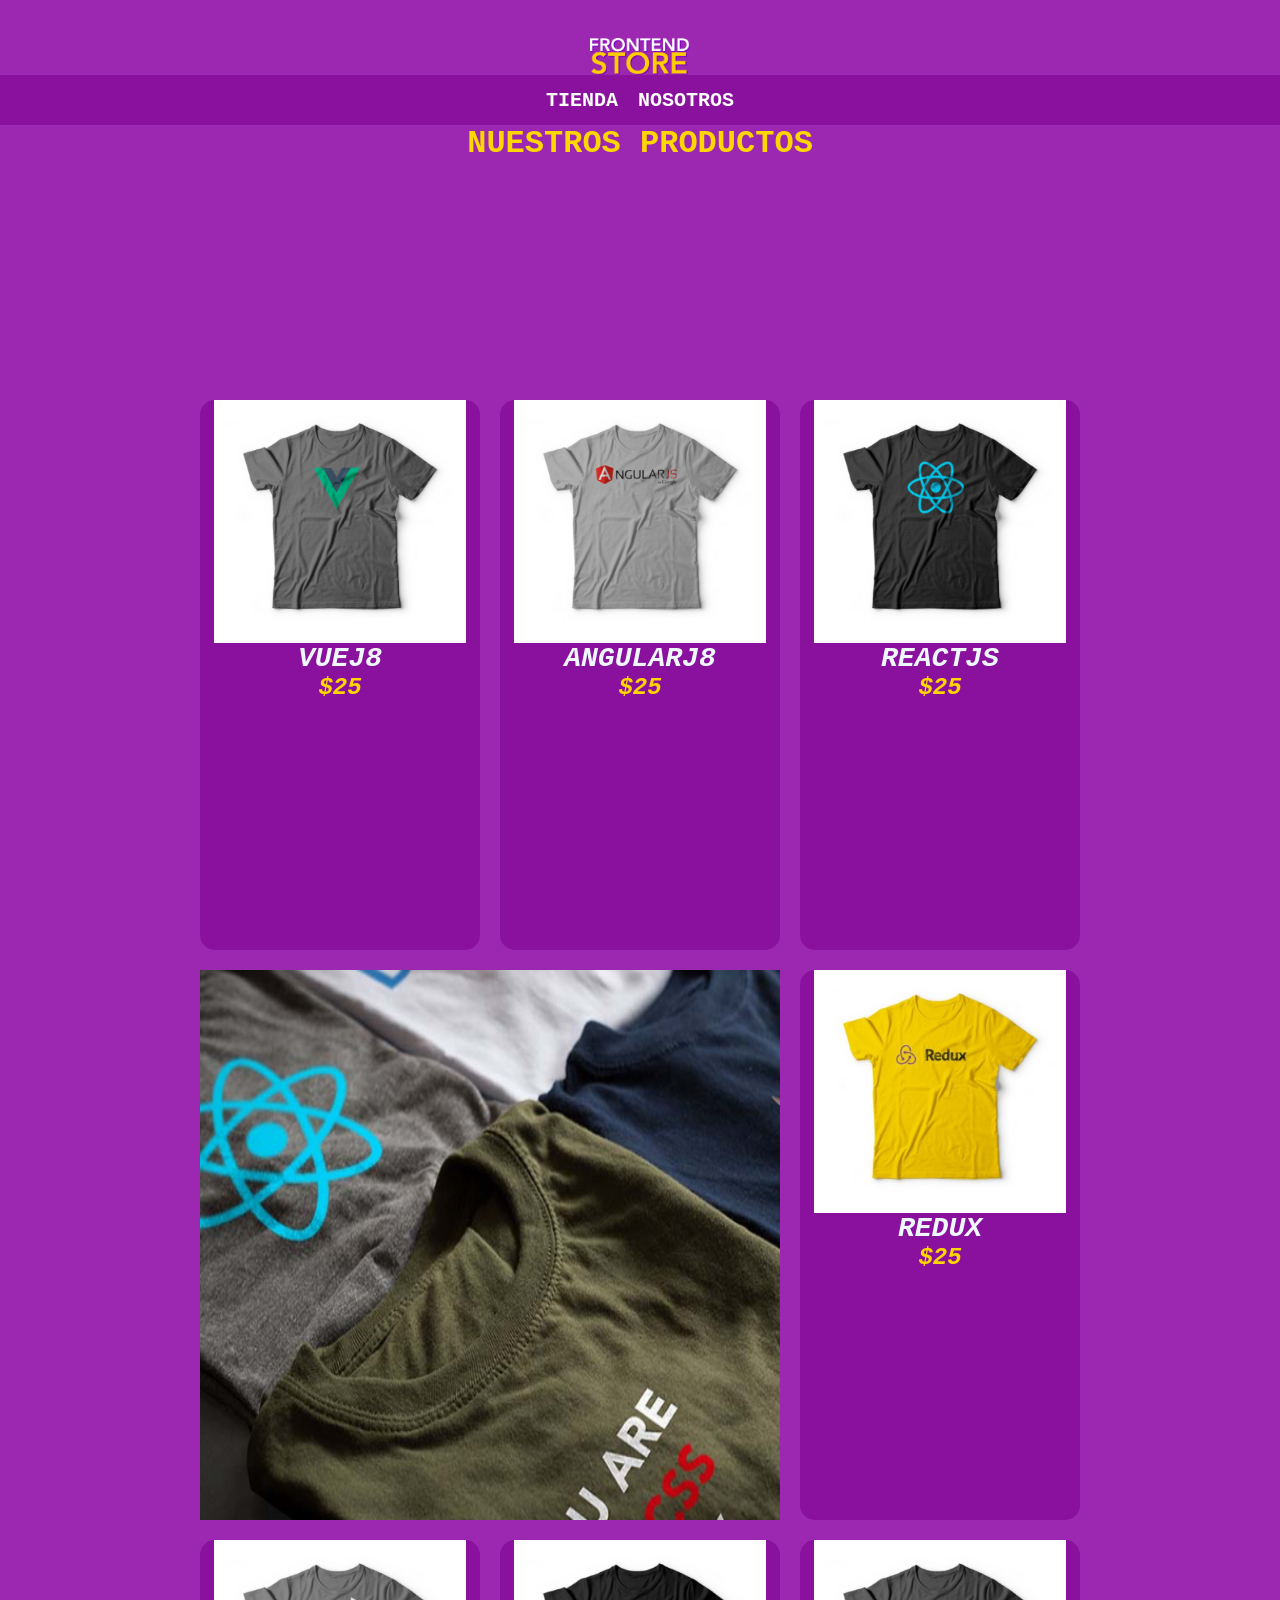
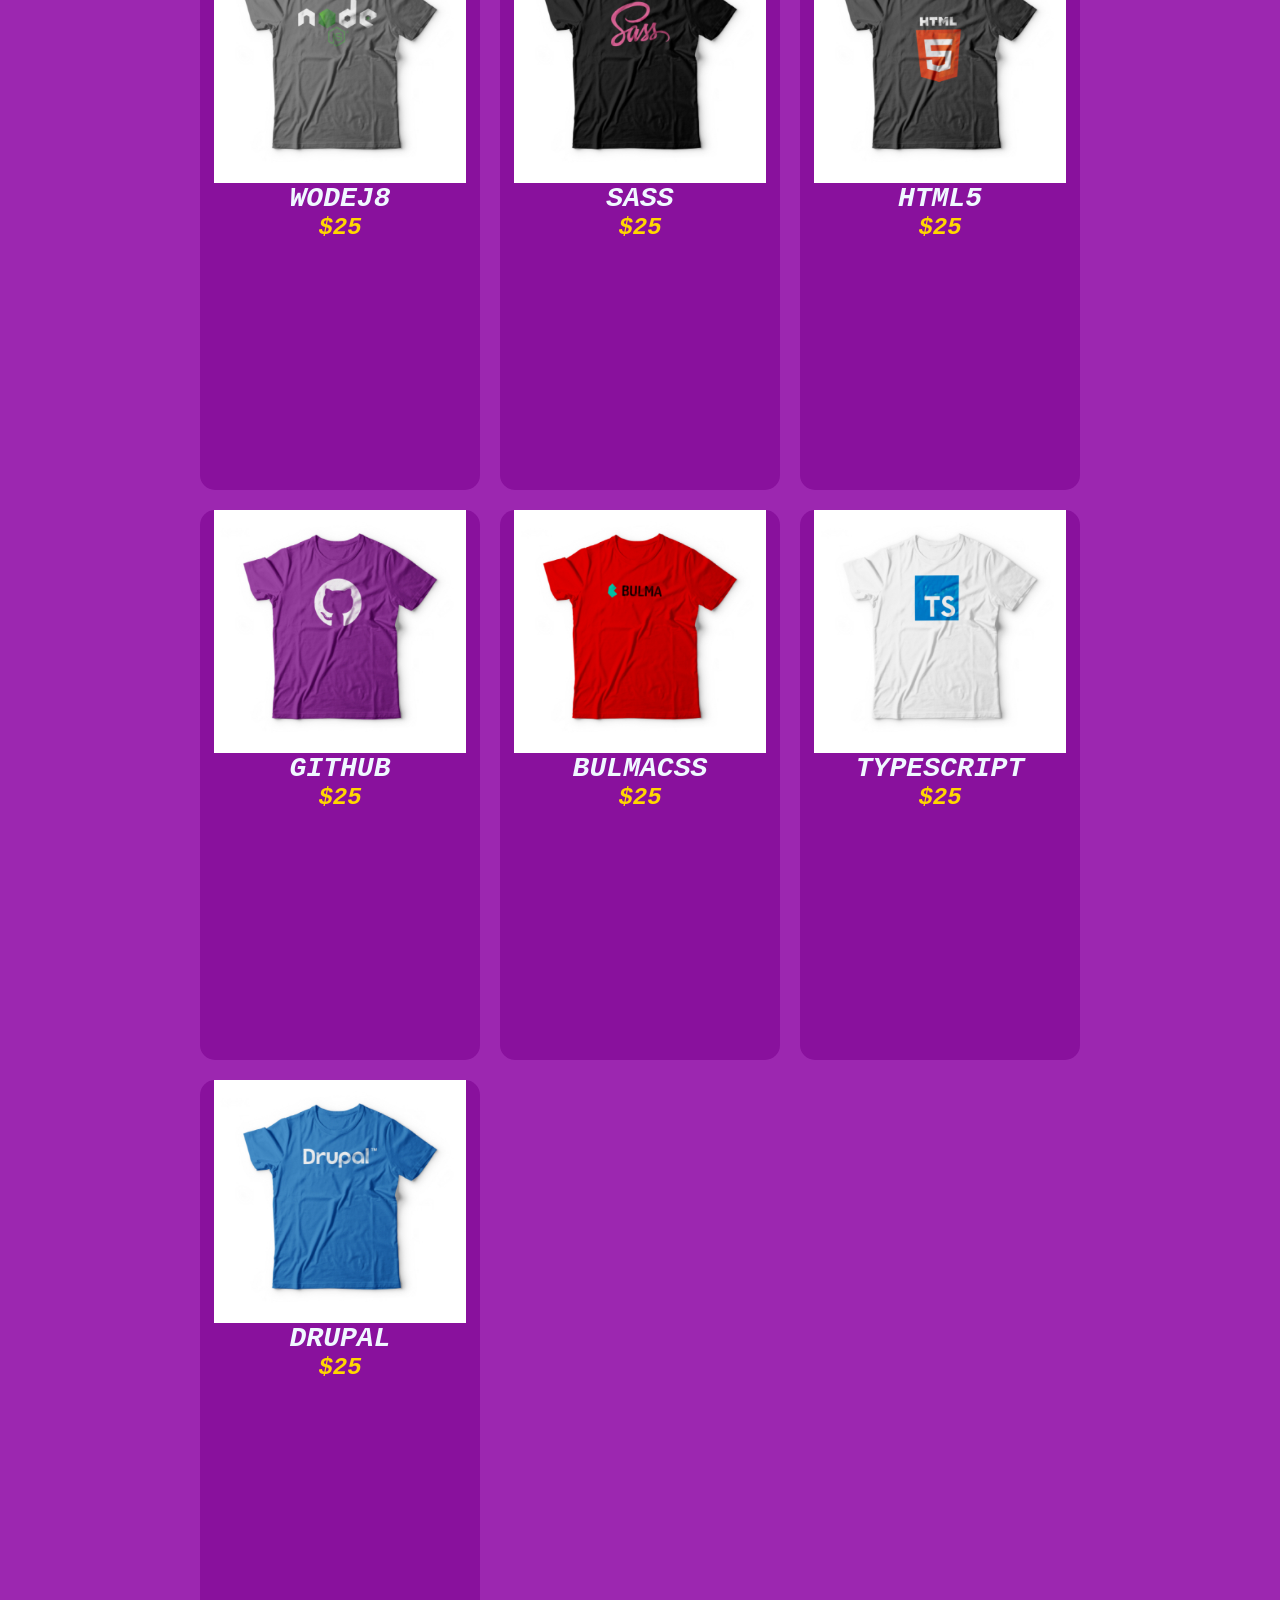
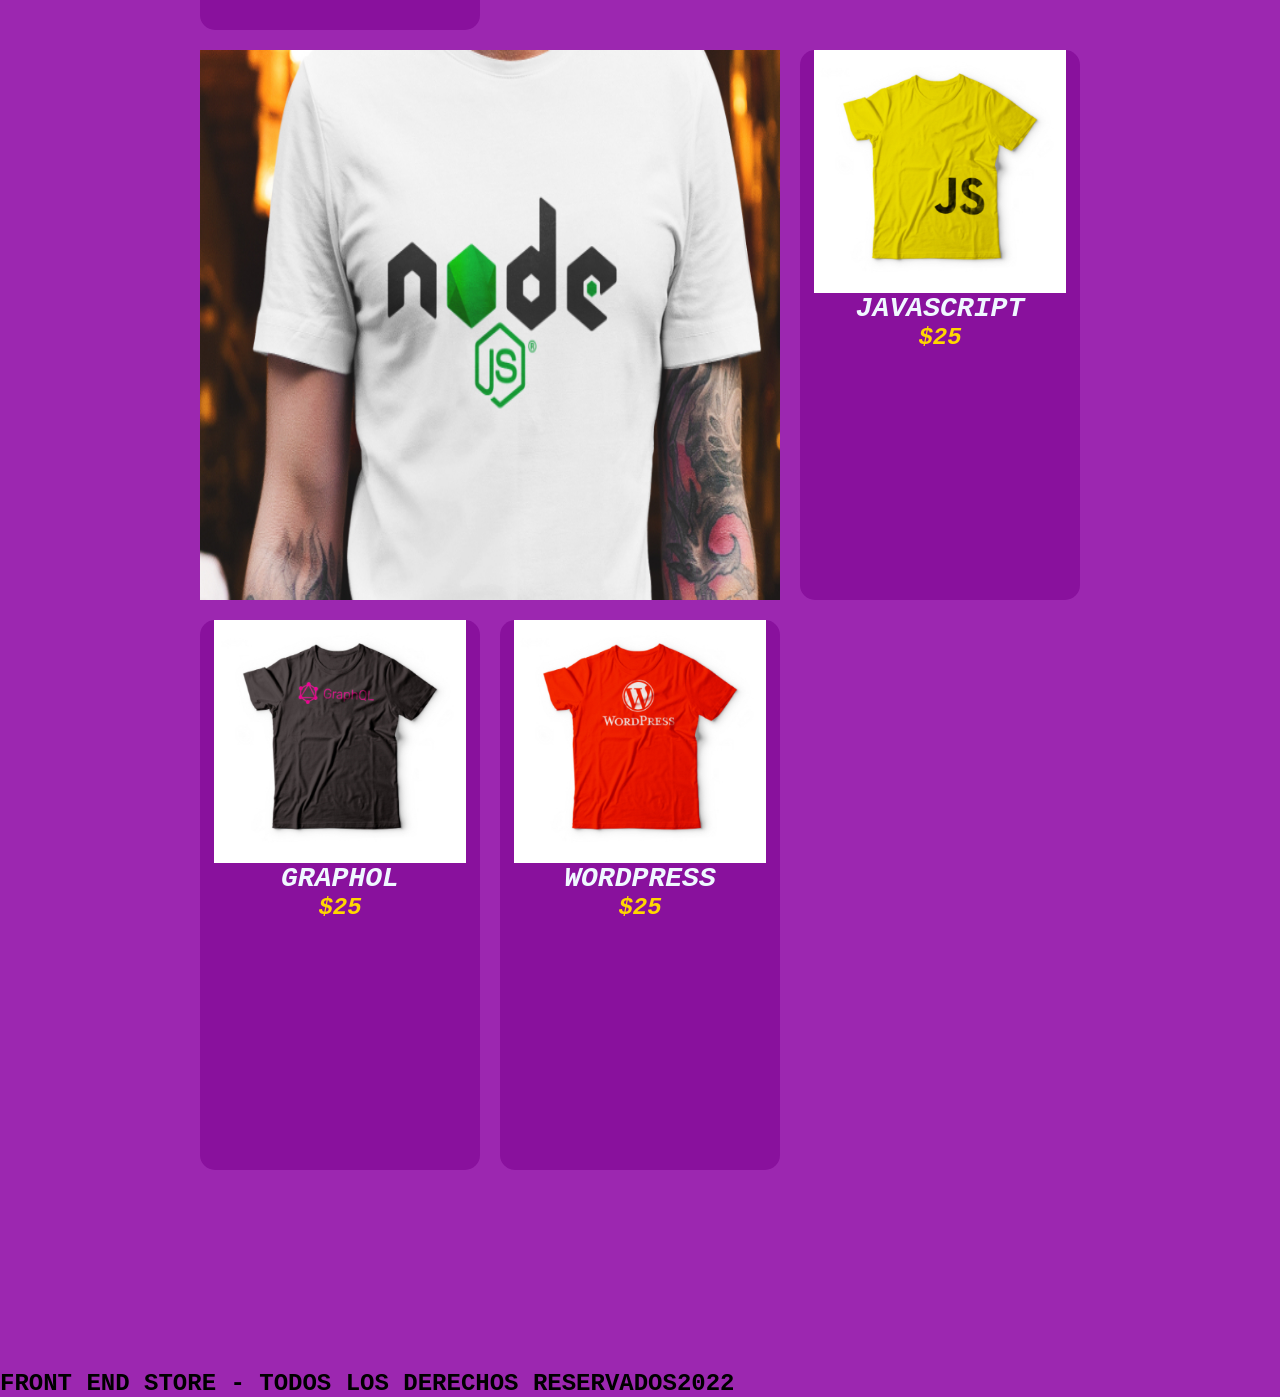
==== Reto/Index.html @ b568da41 "Add files via upload" ====
<!DOCTYPE html>
<html lang="en">
<head>
    <meta charset="UTF-8">
    <meta name="viewport" content="width=device-width, initial-scale=1.0">
    <title>Frontend Store</title>
    <link rel="stylesheet" href="./style.css">
</head>
<body>
    <header>
        <img src="./img/img/logo.png" alt="FRONTEND STORE">
        <div id="menu-conteiner">
            <ul class="menu">
                <li>TIENDA</li>
                <li>NOSOTROS</li>
            </ul>
        </div>
        <h1 class="titulo1">NUESTROS PRODUCTOS</h1>
    </header>
    <section class="gallery">
        <address class="card">
            <img src="./img/img/1.jpg" alt="">
            <h3>VUEJ8</h3>
            <p>$25</p>
        </address>
        <address class="card">
            <img src="./img/img/2.jpg" alt="">
            <h3>ANGULARJ8</h3>
            <p>$25</p>
        </address>
        <address class="card">
            <img src="./img/img/3.jpg" alt="">
            <h3>REACTJS</h3>
            <p><b>$25</b></p>
        </address>
        <img class="grafico1" src="./img/img/grafico1.jpg" alt="">
        <address class="card">
            <img src="./img/img/4.jpg" alt="">
            <h3>REDUX</h3>
            <p>$25</p>
        </address>
        <address class="card">
            <img src="./img/img/5.jpg" alt="">
            <h3>WODEJ8</h3>
            <p>$25</p>
        </address>
        <address class="card">
            <img src="./img/img/6.jpg" alt="">
            <h3>SASS</h3>
            <p>$25</p>
        </address>
        <address class="card">
            <img src="./img/img/7.jpg" alt="">
            <h3>HTML5</h3>
            <p>$25</p>
        </address>
        <address class="card">
            <img src="./img/img/8.jpg" alt="">
            <h3>GITHUB</h3>
            <p>$25</p>
        </address>
        <address class="card">
            <img src="./img/img/9.jpg" alt="">
            <h3>BULMACSS</h3>
            <p>$25</p>
        </address>
        <address class="card">
            <img src="./img/img/10.jpg" alt="">
            <h3>TYPESCRIPT</h3>
            <p>$25</p>
        </address>
        <address class="card">
            <img src="./img/img/11.jpg" alt="">
            <h3>DRUPAL</h3>
            <p>$25</p>
        </address>
        <img class="grafico1" src="./img/img/grafico2.jpg" alt="">

        <address class="card">
            <img src="./img/img/12.jpg" alt="">
            <h3>JAVASCRIPT</h3>
            <p>$25</p>
        </address>
        <address class="card">
            <img src="./img/img/13.jpg" alt="">
            <h3>GRAPHOL</h3>
            <p>$25</p>
        </address>
        <address class="card">
            <img src="./img/img/14.jpg" alt="">
            <h3>WORDPRESS</h3>
            <p>$25</p>
        </address>
    </section>
    <footer>
        <h2>FRONT END STORE - TODOS LOS DERECHOS RESERVADOS2022</h2>
    </footer>
</body>
</html>
---- Reto/style.css ----
* {
    margin: 0;
    padding: 0;

}
#menu-conteiner{
width: 100%;
height: 50px;
display: flex;
background-color: #89119d;
justify-content: center;
align-items: center;
}

.menu{
    display: flex;
    list-style: none;
    gap: 20px;
    font-size: 20px;
    font-family: 'Courier New', Courier, monospace;
    color: white;
    font-weight: bold;
}

header{
    display: flex;
    flex-direction: column;
    align-items: center;
    justify-content: center;
    height: 200px;
    width: 100%;
}

header img{
    width: 100px;
    height: auto;
}

h1{
    font-family: 'Courier New', Courier, monospace;
    font-size: 2rem;
    color: gold;
}

body {
    background-color: rgb(156, 39, 176);
    font-family: 'Courier New', Courier, monospace;
    font-weight: 10;
}

.card {
    width: 100%;
    height: 550px;
    display: flex;
    flex-direction: column;
    align-items: center;
    background-color: #89119d;
    border-radius: 15px;
    font-family: 'Courier New', Courier, monospace;
    font-size: 1.5rem;
}

.card img{
    width: 90%;
}
    
    
h3 {
    color: aliceblue;
}

p {
    font-weight: bold;
    color: gold;
}

.gallery{
    display: grid;
    grid-template-columns: 1fr 1fr 1fr;
    margin: 200px;
    grid-gap: 20px;
}

.grafico1{
    grid-column: 1/3;
    width: 100%;
    height: 550px;
}
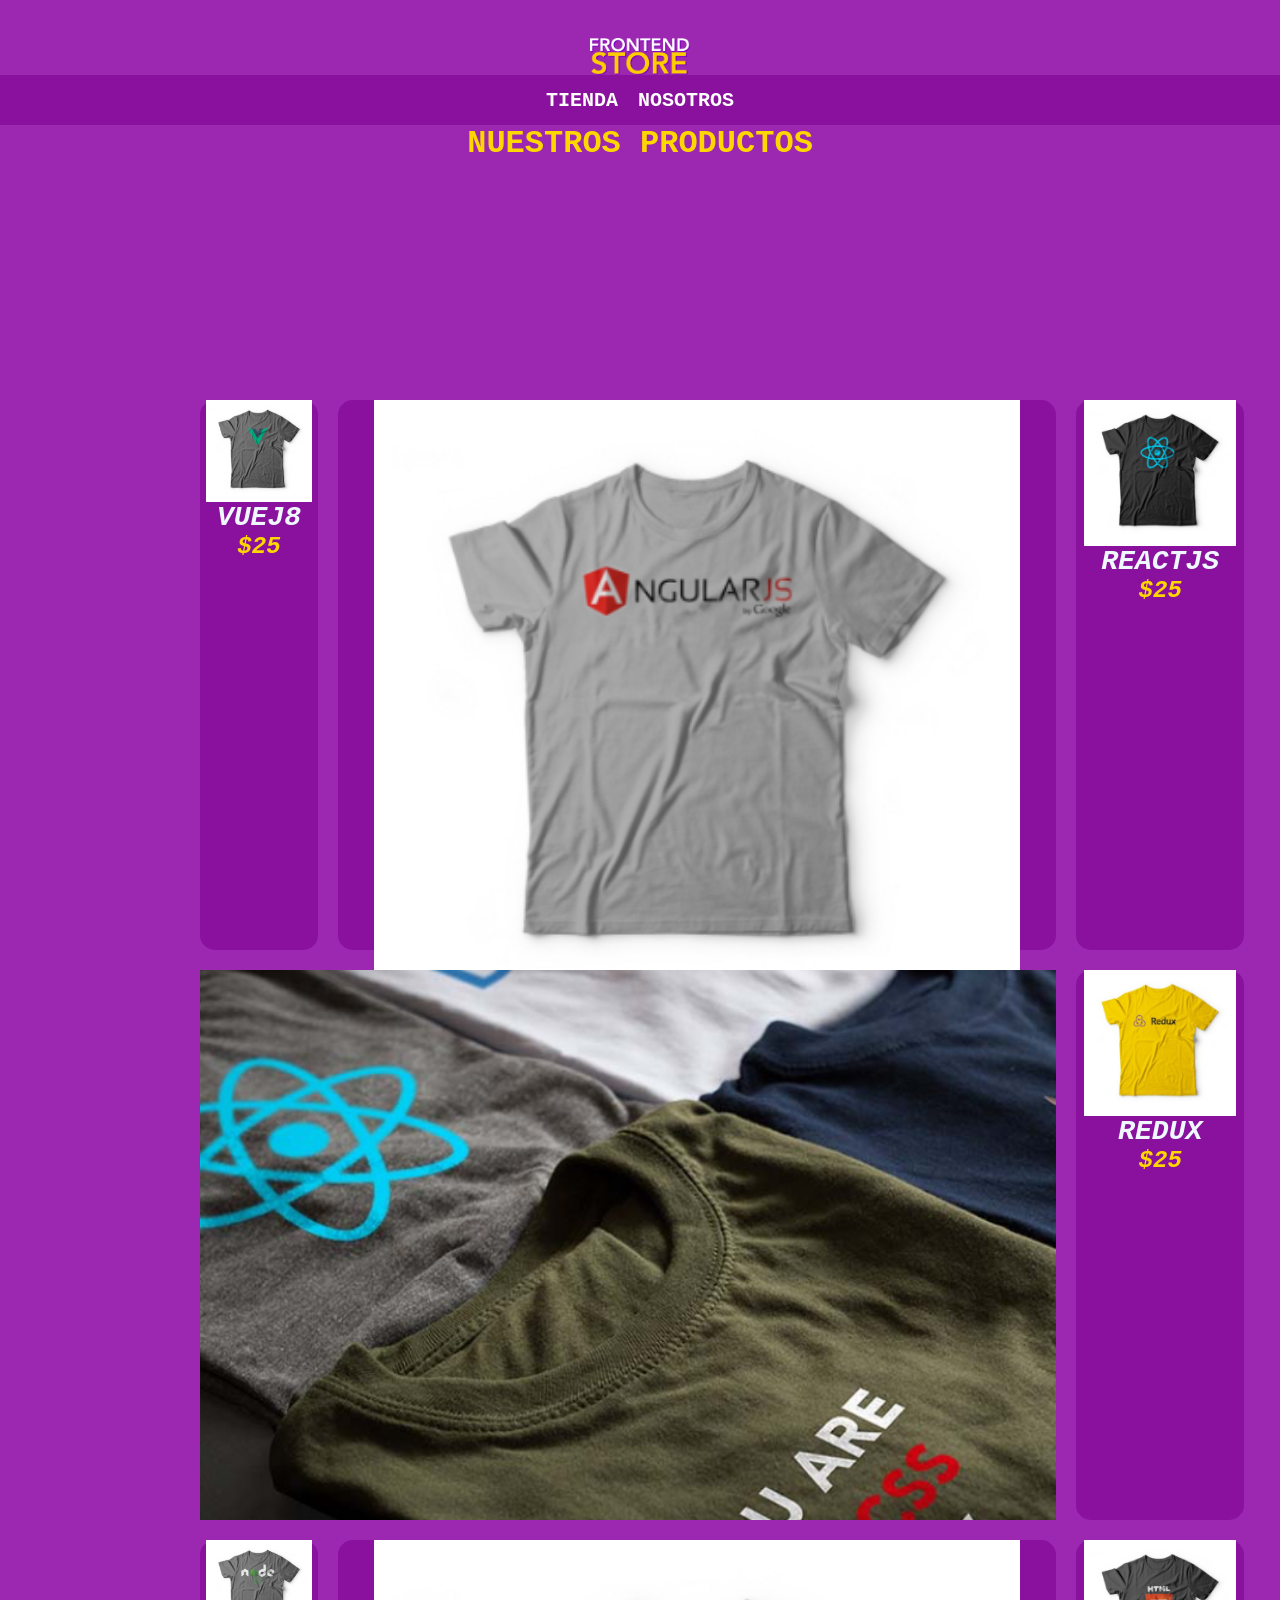
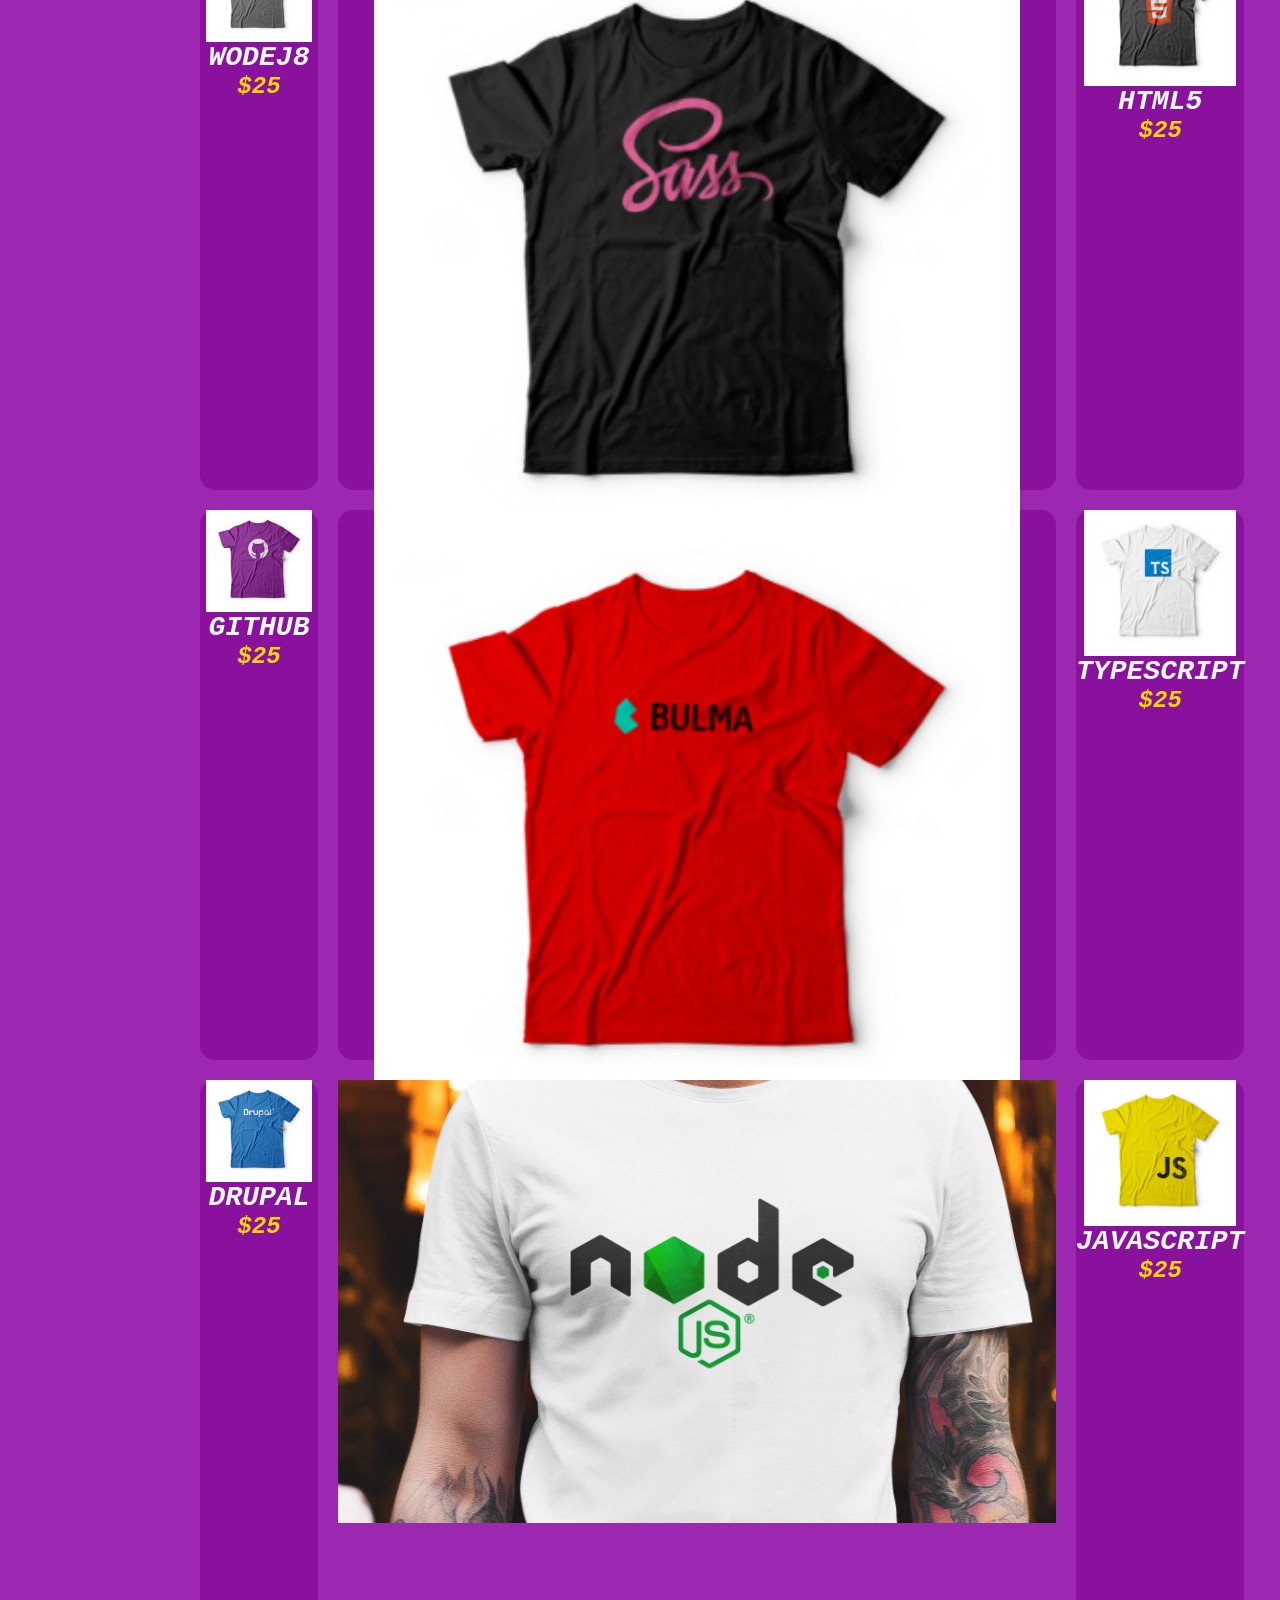
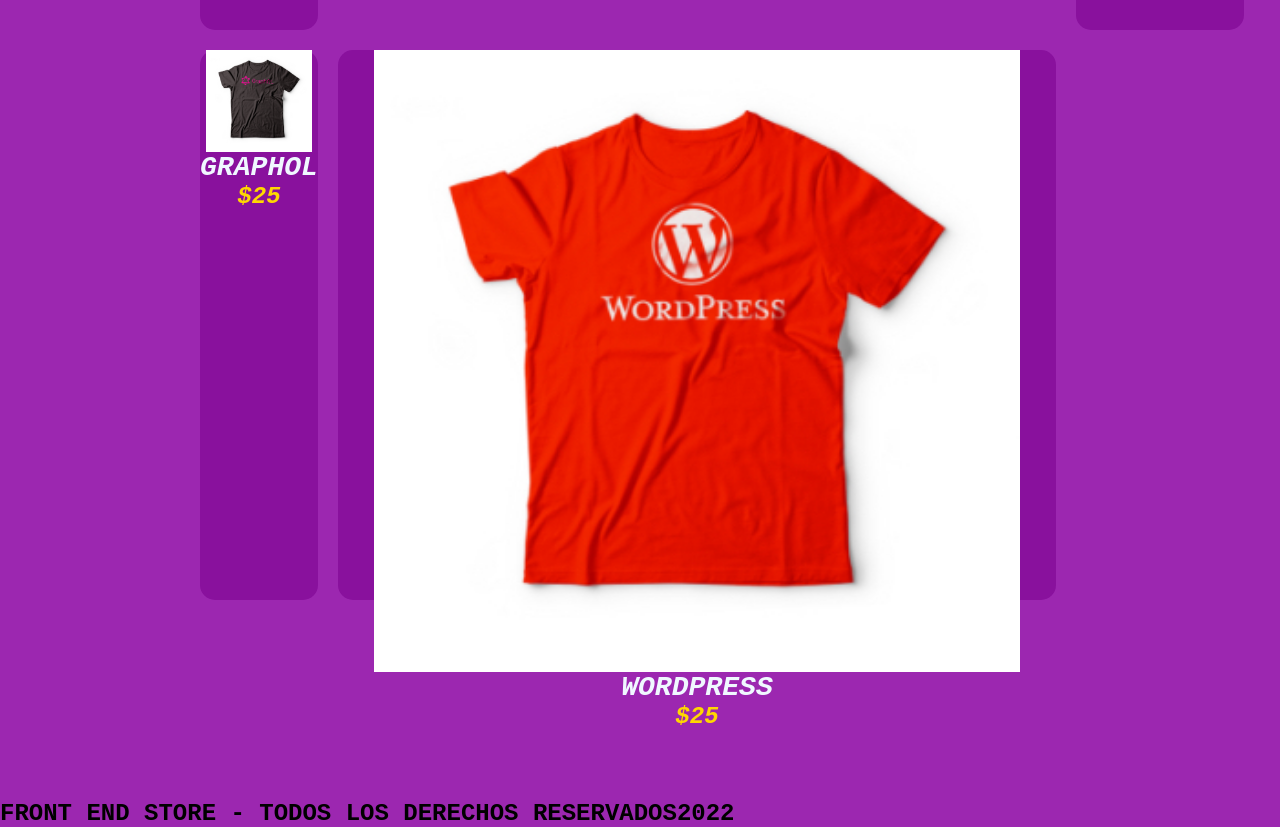
==== commit ef395736: "Update Index.html" ====
--- a/Reto/Index.html
+++ b/Reto/Index.html
@@ -9,91 +9,93 @@
 <body>
     <header>
         <img src="./img/img/logo.png" alt="FRONTEND STORE">
-        <div id="menu-conteiner">
+        <nav id="menu-conteiner">
             <ul class="menu">
                 <li>TIENDA</li>
                 <li>NOSOTROS</li>
             </ul>
-        </div>
+        </nav>
         <h1 class="titulo1">NUESTROS PRODUCTOS</h1>
     </header>
-    <section class="gallery">
-        <address class="card">
-            <img src="./img/img/1.jpg" alt="">
-            <h3>VUEJ8</h3>
-            <p>$25</p>
-        </address>
-        <address class="card">
-            <img src="./img/img/2.jpg" alt="">
-            <h3>ANGULARJ8</h3>
-            <p>$25</p>
-        </address>
-        <address class="card">
-            <img src="./img/img/3.jpg" alt="">
-            <h3>REACTJS</h3>
-            <p><b>$25</b></p>
-        </address>
-        <img class="grafico1" src="./img/img/grafico1.jpg" alt="">
-        <address class="card">
-            <img src="./img/img/4.jpg" alt="">
-            <h3>REDUX</h3>
-            <p>$25</p>
-        </address>
-        <address class="card">
-            <img src="./img/img/5.jpg" alt="">
-            <h3>WODEJ8</h3>
-            <p>$25</p>
-        </address>
-        <address class="card">
-            <img src="./img/img/6.jpg" alt="">
-            <h3>SASS</h3>
-            <p>$25</p>
-        </address>
-        <address class="card">
-            <img src="./img/img/7.jpg" alt="">
-            <h3>HTML5</h3>
-            <p>$25</p>
-        </address>
-        <address class="card">
-            <img src="./img/img/8.jpg" alt="">
-            <h3>GITHUB</h3>
-            <p>$25</p>
-        </address>
-        <address class="card">
-            <img src="./img/img/9.jpg" alt="">
-            <h3>BULMACSS</h3>
-            <p>$25</p>
-        </address>
-        <address class="card">
-            <img src="./img/img/10.jpg" alt="">
-            <h3>TYPESCRIPT</h3>
-            <p>$25</p>
-        </address>
-        <address class="card">
-            <img src="./img/img/11.jpg" alt="">
-            <h3>DRUPAL</h3>
-            <p>$25</p>
-        </address>
-        <img class="grafico1" src="./img/img/grafico2.jpg" alt="">
+    <section class="container">
+        <main class="gallery">
+            <address class="card">
+                <img src="./img/img/1.jpg" alt="">
+                <h3>VUEJ8</h3>
+                <p>$25</p>
+            </address>
+            <address class="card">
+                <img src="./img/img/2.jpg" alt="">
+                <h3>ANGULARJ8</h3>
+                <p>$25</p>
+            </address>
+            <address class="card">
+                <img src="./img/img/3.jpg" alt="">
+                <h3>REACTJS</h3>
+                <p><b>$25</b></p>
+            </address>
+            <img class="grafico1" src="./img/img/grafico1.jpg" alt="">
+            <address class="card">
+                <img src="./img/img/4.jpg" alt="">
+                <h3>REDUX</h3>
+                <p>$25</p>
+            </address>
+            <address class="card">
+                <img src="./img/img/5.jpg" alt="">
+                <h3>WODEJ8</h3>
+                <p>$25</p>
+            </address>
+            <address class="card">
+                <img src="./img/img/6.jpg" alt="">
+                <h3>SASS</h3>
+                <p>$25</p>
+            </address>
+            <address class="card">
+                <img src="./img/img/7.jpg" alt="">
+                <h3>HTML5</h3>
+                <p>$25</p>
+            </address>
+            <address class="card">
+                <img src="./img/img/8.jpg" alt="">
+                <h3>GITHUB</h3>
+                <p>$25</p>
+            </address>
+            <address class="card">
+                <img src="./img/img/9.jpg" alt="">
+                <h3>BULMACSS</h3>
+                <p>$25</p>
+            </address>
+            <address class="card">
+                <img src="./img/img/10.jpg" alt="">
+                <h3>TYPESCRIPT</h3>
+                <p>$25</p>
+            </address>
+            <address class="card">
+                <img src="./img/img/11.jpg" alt="">
+                <h3>DRUPAL</h3>
+                <p>$25</p>
+            </address>
+            <img class="grafico2" src="./img/img/grafico2.jpg" alt="">
 
-        <address class="card">
-            <img src="./img/img/12.jpg" alt="">
-            <h3>JAVASCRIPT</h3>
-            <p>$25</p>
-        </address>
-        <address class="card">
-            <img src="./img/img/13.jpg" alt="">
-            <h3>GRAPHOL</h3>
-            <p>$25</p>
-        </address>
-        <address class="card">
-            <img src="./img/img/14.jpg" alt="">
-            <h3>WORDPRESS</h3>
-            <p>$25</p>
-        </address>
+            <address class="card">
+                <img src="./img/img/12.jpg" alt="">
+                <h3>JAVASCRIPT</h3>
+                <p>$25</p>
+            </address>
+            <address class="card">
+                <img src="./img/img/13.jpg" alt="">
+                <h3>GRAPHOL</h3>
+                <p>$25</p>
+            </address>
+            <address class="card">
+                <img src="./img/img/14.jpg" alt="">
+                <h3>WORDPRESS</h3>
+                <p>$25</p>
+            </address>
+        </main>
     </section>
     <footer>
         <h2>FRONT END STORE - TODOS LOS DERECHOS RESERVADOS2022</h2>
     </footer>
 </body>
-</html>+</html>
